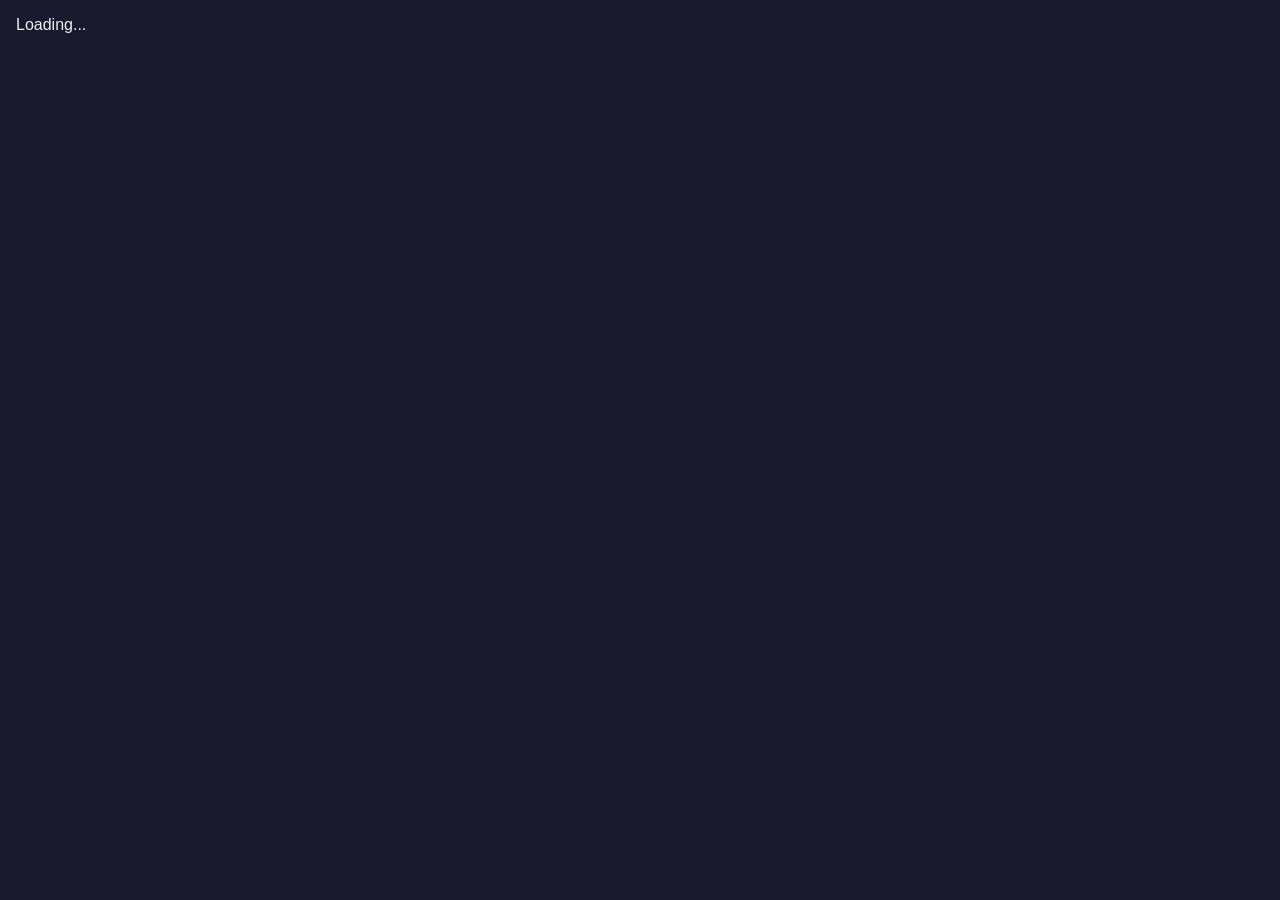
==== data/index.html @ d4f90082 "Initial commit: ESP32 electric boiler controller firmware PlatformIO/Arduino project for HKL-EA2 boa" ====
<!DOCTYPE html>
<html lang="en">
<head>
    <meta charset="UTF-8">
    <meta name="viewport" content="width=device-width, initial-scale=1.0">
    <title>Boiler Controller</title>
    <link rel="stylesheet" href="style.css">
</head>
<body>
    <div id="app">Loading...</div>
    <script src="app.js"></script>
</body>
</html>
---- data/style.css ----
/* Boiler Controller Web UI */
body { font-family: sans-serif; background: #1a1a2e; color: #eee; margin: 0; padding: 16px; }
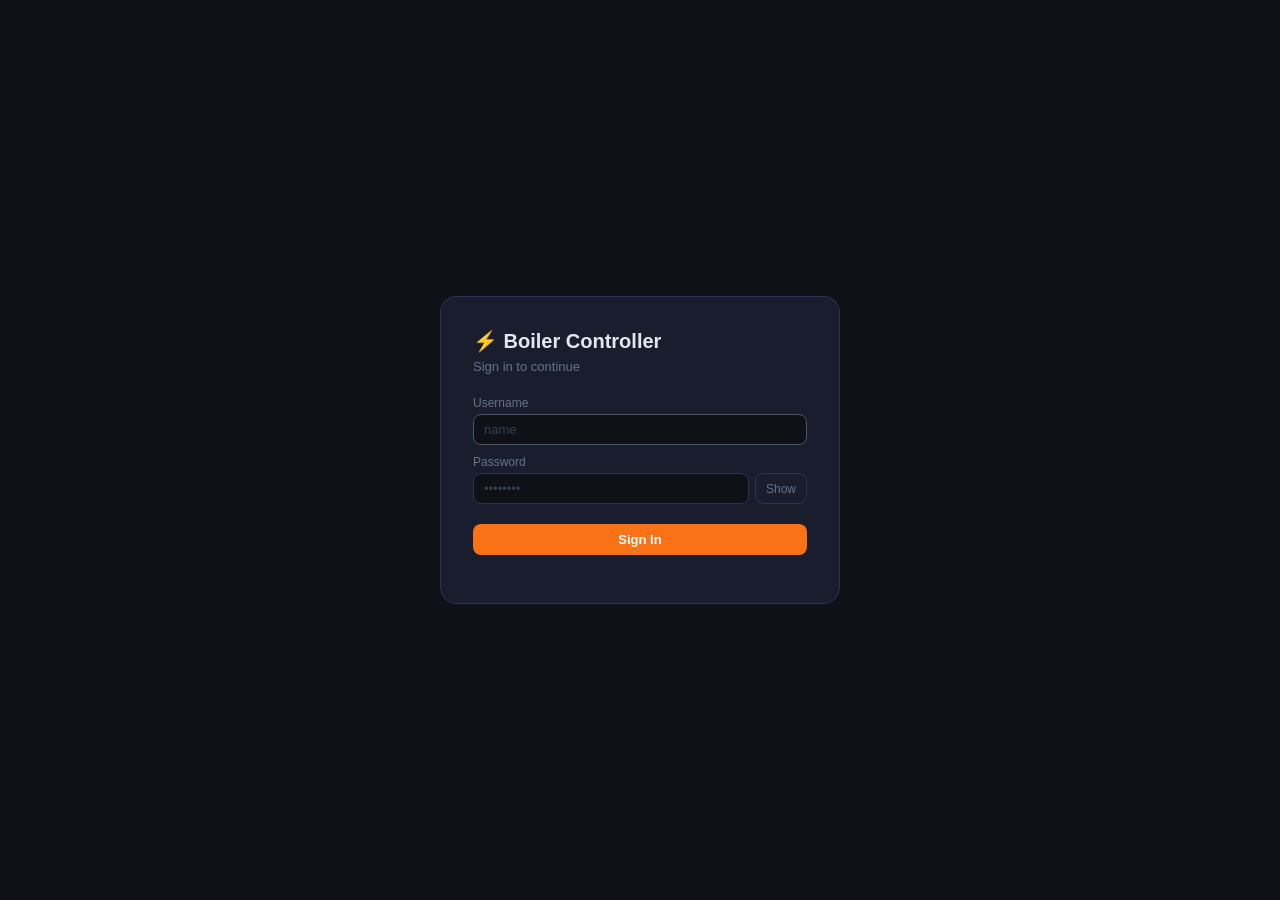
==== commit 480215a0: "All functionality" ====
--- a/data/index.html
+++ b/data/index.html
@@ -7,7 +7,7 @@
     <link rel="stylesheet" href="style.css">
 </head>
 <body>
-    <div id="app">Loading...</div>
+    <div id="root"></div>
     <script src="app.js"></script>
 </body>
 </html>
--- a/data/style.css
+++ b/data/style.css
@@ -1,2 +1,151 @@
 /* Boiler Controller Web UI */
-body { font-family: sans-serif; background: #1a1a2e; color: #eee; margin: 0; padding: 16px; }
+*,*::before,*::after{box-sizing:border-box;margin:0;padding:0}
+body{font-family:-apple-system,BlinkMacSystemFont,'Segoe UI',sans-serif;background:#0f1117;color:#e2e8f0;min-height:100vh;font-size:14px}
+
+/* Nav */
+nav{background:#1a1d2e;border-bottom:1px solid #2d3250;display:flex;align-items:center;padding:0 16px;height:52px;gap:4px}
+nav .brand{color:#f97316;font-weight:700;font-size:16px;margin-right:12px;white-space:nowrap}
+nav a{color:#94a3b8;text-decoration:none;padding:6px 12px;border-radius:6px;cursor:pointer;transition:all .15s;font-size:13px}
+nav a:hover,nav a.active{background:#2d3250;color:#e2e8f0}
+nav .spacer{flex:1}
+nav .role-badge{font-size:11px;color:#475569;margin-right:8px}
+nav .logout-btn{background:none;border:1px solid #374151;color:#9ca3af;padding:4px 10px;border-radius:6px;cursor:pointer;font-size:13px}
+nav .logout-btn:hover{border-color:#6b7280;color:#e2e8f0}
+
+/* Main */
+main{padding:20px;max-width:1000px;margin:0 auto}
+
+/* Cards */
+.card{background:#1a1d2e;border:1px solid #2d3250;border-radius:12px;padding:16px;margin-bottom:16px}
+.card h3{font-size:11px;font-weight:600;text-transform:uppercase;letter-spacing:.08em;color:#64748b;margin-bottom:14px}
+
+/* Grids */
+.grid-4{display:grid;grid-template-columns:repeat(4,1fr);gap:12px}
+.grid-3{display:grid;grid-template-columns:repeat(3,1fr);gap:12px}
+.grid-2{display:grid;grid-template-columns:repeat(2,1fr);gap:12px}
+@media(max-width:700px){.grid-4,.grid-3{grid-template-columns:repeat(2,1fr)}}
+@media(max-width:400px){.grid-4,.grid-3,.grid-2{grid-template-columns:1fr}}
+
+/* Temp cards */
+.temp-card{background:#0f1117;border:1px solid #2d3250;border-radius:10px;padding:14px;text-align:center}
+.temp-card .t-label{font-size:11px;color:#64748b;text-transform:uppercase;letter-spacing:.06em;margin-bottom:6px}
+.temp-card .t-value{font-size:30px;font-weight:700;line-height:1}
+.temp-card .t-value.hot{color:#ef4444}
+.temp-card .t-value.warm{color:#f97316}
+.temp-card .t-value.normal{color:#e2e8f0}
+.temp-card .t-value.cool{color:#60a5fa}
+.temp-card .t-value.na{color:#374151;font-size:22px}
+.temp-card .t-sub{font-size:11px;color:#475569;margin-top:5px}
+.temp-card .t-fault{font-size:11px;color:#ef4444;margin-top:4px}
+
+/* Relay */
+.relay-row{display:flex;align-items:center;gap:10px;padding:9px 0;border-bottom:1px solid #1e2235}
+.relay-row:last-child{border-bottom:none}
+.relay-dot{width:10px;height:10px;border-radius:50%;background:#1e2235;flex-shrink:0;transition:background .3s}
+.relay-dot.on{background:#22c55e;box-shadow:0 0 6px #22c55e66}
+.relay-dot.on.heater{background:#f97316;box-shadow:0 0 6px #f9731666}
+.relay-label{flex:1;font-size:13px}
+.relay-state{font-size:12px;color:#475569}
+.relay-state.on{color:#22c55e;font-weight:600}
+.relay-state.on.heater{color:#f97316}
+
+/* Phase badge */
+.phase-badge{display:inline-block;padding:3px 10px;border-radius:20px;font-size:12px;font-weight:600;letter-spacing:.04em;background:#1e2235;color:#64748b}
+.phase-badge.heating{background:#7c2d1240;color:#f97316}
+.phase-badge.pump_pre,.phase-badge.pump_post,.phase-badge.pump_standby{background:#1e3a5f40;color:#60a5fa}
+
+/* Mode buttons */
+.mode-buttons{display:flex;gap:8px;flex-wrap:wrap}
+.mode-btn{padding:8px 18px;border-radius:8px;border:1px solid #2d3250;background:#0f1117;color:#475569;font-size:12px;font-weight:700;cursor:pointer;transition:all .15s;text-transform:uppercase;letter-spacing:.06em}
+.mode-btn:hover{border-color:#475569;color:#94a3b8}
+.mode-btn.active-off{border-color:#64748b;background:#1a1d2e;color:#e2e8f0}
+.mode-btn.active-on{border-color:#22c55e;background:#14532d30;color:#22c55e}
+.mode-btn.active-antifreeze{border-color:#60a5fa;background:#1e3a5f30;color:#60a5fa}
+
+/* Alarm banner */
+.alarm-banner{background:#7f1d1d30;border:1px solid #ef444450;border-radius:10px;padding:12px 16px;margin-bottom:16px;display:flex;align-items:flex-start;gap:10px}
+.alarm-icon{font-size:16px;margin-top:1px}
+.alarm-item{font-size:13px;color:#fca5a5;line-height:1.6}
+
+/* Status bar */
+.status-bar{display:flex;gap:10px;flex-wrap:wrap;margin-bottom:16px}
+.status-pill{display:flex;align-items:center;gap:5px;background:#1a1d2e;border:1px solid #2d3250;border-radius:20px;padding:4px 10px;font-size:12px;color:#64748b}
+.status-dot{width:7px;height:7px;border-radius:50%;background:#374151;flex-shrink:0}
+.status-dot.ok{background:#22c55e}
+.status-dot.warn{background:#f59e0b}
+.status-dot.err{background:#ef4444}
+
+/* Log */
+.log-wrap{overflow-x:auto}
+.log-table{width:100%;border-collapse:collapse;font-size:13px}
+.log-table th{text-align:left;padding:8px 12px;border-bottom:1px solid #2d3250;color:#64748b;font-weight:600;font-size:11px;text-transform:uppercase;letter-spacing:.06em;white-space:nowrap}
+.log-table td{padding:8px 12px;border-bottom:1px solid #1e2235;vertical-align:middle}
+.log-table tr:last-child td{border-bottom:none}
+.log-table tr:hover td{background:#1e2235}
+.relay-chip{display:inline-block;padding:2px 8px;border-radius:4px;font-size:11px;font-weight:600;white-space:nowrap}
+.relay-chip.heater_on{background:#7c2d1240;color:#f97316}
+.relay-chip.heater_off{background:#1e2235;color:#64748b}
+.relay-chip.pump_on{background:#1e3a5f40;color:#60a5fa}
+.relay-chip.pump_off{background:#1e2235;color:#475569}
+
+/* Forms */
+.form-section{margin-bottom:22px}
+.form-section h4{font-size:12px;color:#94a3b8;margin-bottom:12px;padding-bottom:6px;border-bottom:1px solid #2d3250}
+.form-group{margin-bottom:10px}
+.form-group label{display:block;font-size:12px;color:#64748b;margin-bottom:4px}
+.form-group input,.form-group select{width:100%;padding:7px 10px;background:#0f1117;border:1px solid #2d3250;border-radius:8px;color:#e2e8f0;font-size:13px;outline:none;transition:border-color .15s}
+.form-group input:focus,.form-group select:focus{border-color:#475569}
+.form-group input::placeholder{color:#374151}
+.form-grid{display:grid;grid-template-columns:1fr 1fr;gap:10px}
+@media(max-width:500px){.form-grid{grid-template-columns:1fr}}
+
+/* Buttons */
+.btn{padding:8px 18px;border-radius:8px;border:none;font-size:13px;font-weight:600;cursor:pointer;transition:opacity .15s}
+.btn:hover{opacity:.85}
+.btn-primary{background:#f97316;color:#fff}
+.btn-secondary{background:#2d3250;color:#e2e8f0}
+.btn-danger{background:#ef4444;color:#fff}
+
+/* Auth pages */
+.auth-page{min-height:100vh;display:flex;align-items:center;justify-content:center;padding:20px}
+.auth-card{background:#1a1d2e;border:1px solid #2d3250;border-radius:16px;padding:32px;width:100%;max-width:400px}
+.auth-card h2{margin-bottom:6px;font-size:20px}
+.auth-card .subtitle{color:#64748b;font-size:13px;margin-bottom:22px}
+.msg-error{background:#7f1d1d30;border:1px solid #ef444440;border-radius:8px;padding:10px 14px;font-size:13px;color:#fca5a5;margin-bottom:14px}
+.msg-ok{background:#14532d30;border:1px solid #22c55e40;border-radius:8px;padding:10px 14px;font-size:13px;color:#86efac;margin-bottom:14px}
+
+/* Display button panel */
+.dsp-btn-panel{display:flex;gap:10px;flex-wrap:wrap}
+.dsp-btn{width:52px;height:52px;border-radius:10px;border:1px solid #2d3250;background:#0f1117;color:#94a3b8;font-size:18px;cursor:pointer;transition:all .15s;display:flex;align-items:center;justify-content:center;user-select:none}
+.dsp-btn:hover{border-color:#475569;background:#1a1d2e;color:#e2e8f0}
+.dsp-btn:active,.dsp-btn.pressed{border-color:#f97316;background:#7c2d1220;color:#f97316;transform:scale(.93)}
+
+/* Spinner */
+.spinner{text-align:center;padding:40px;color:#475569}
+
+/* Tabs */
+.tabs{display:flex;gap:2px;margin-bottom:20px;border-bottom:1px solid #2d3250}
+.tab{padding:8px 16px;background:none;border:none;color:#64748b;font-size:13px;cursor:pointer;border-bottom:2px solid transparent;margin-bottom:-1px;transition:all .15s}
+.tab:hover{color:#94a3b8}
+.tab.active{color:#e2e8f0;border-bottom-color:#f97316}
+
+/* Curve editor */
+.curve-header{display:grid;grid-template-columns:1fr 1fr 1fr 32px;gap:8px;margin-bottom:4px}
+.curve-header span{font-size:11px;color:#475569;text-align:center}
+.curve-row{display:grid;grid-template-columns:1fr 1fr 1fr 32px;gap:8px;margin-bottom:6px;align-items:center}
+.curve-row input{padding:6px 8px;text-align:center}
+.rm-btn{background:#1e2235;border:none;color:#64748b;border-radius:6px;width:28px;height:28px;cursor:pointer;font-size:14px;display:flex;align-items:center;justify-content:center}
+.rm-btn:hover{background:#7f1d1d40;color:#fca5a5}
+.add-curve-btn{background:none;border:1px dashed #374151;color:#64748b;border-radius:8px;padding:6px;cursor:pointer;font-size:12px;width:100%;margin-top:4px}
+.add-curve-btn:hover{border-color:#475569;color:#94a3b8}
+
+/* Password field with show/hide toggle */
+.pw-wrap{display:flex;gap:6px}
+.pw-wrap input{flex:1;min-width:0;width:auto}
+.pw-show{background:#1a1d2e;border:1px solid #2d3250;color:#64748b;border-radius:8px;padding:7px 10px;font-size:12px;cursor:pointer;white-space:nowrap;flex-shrink:0;transition:all .15s}
+.pw-show:hover{border-color:#475569;color:#94a3b8}
+
+/* Token */
+.token-box{background:#0f1117;border:1px solid #2d3250;border-radius:8px;padding:10px 12px;font-family:monospace;font-size:11px;color:#94a3b8;word-break:break-all;margin-top:4px}
+.info-text{font-size:11px;color:#475569;margin-top:6px}
+.refresh-hint{font-size:11px;color:#2d3250;margin-top:12px;text-align:right}
